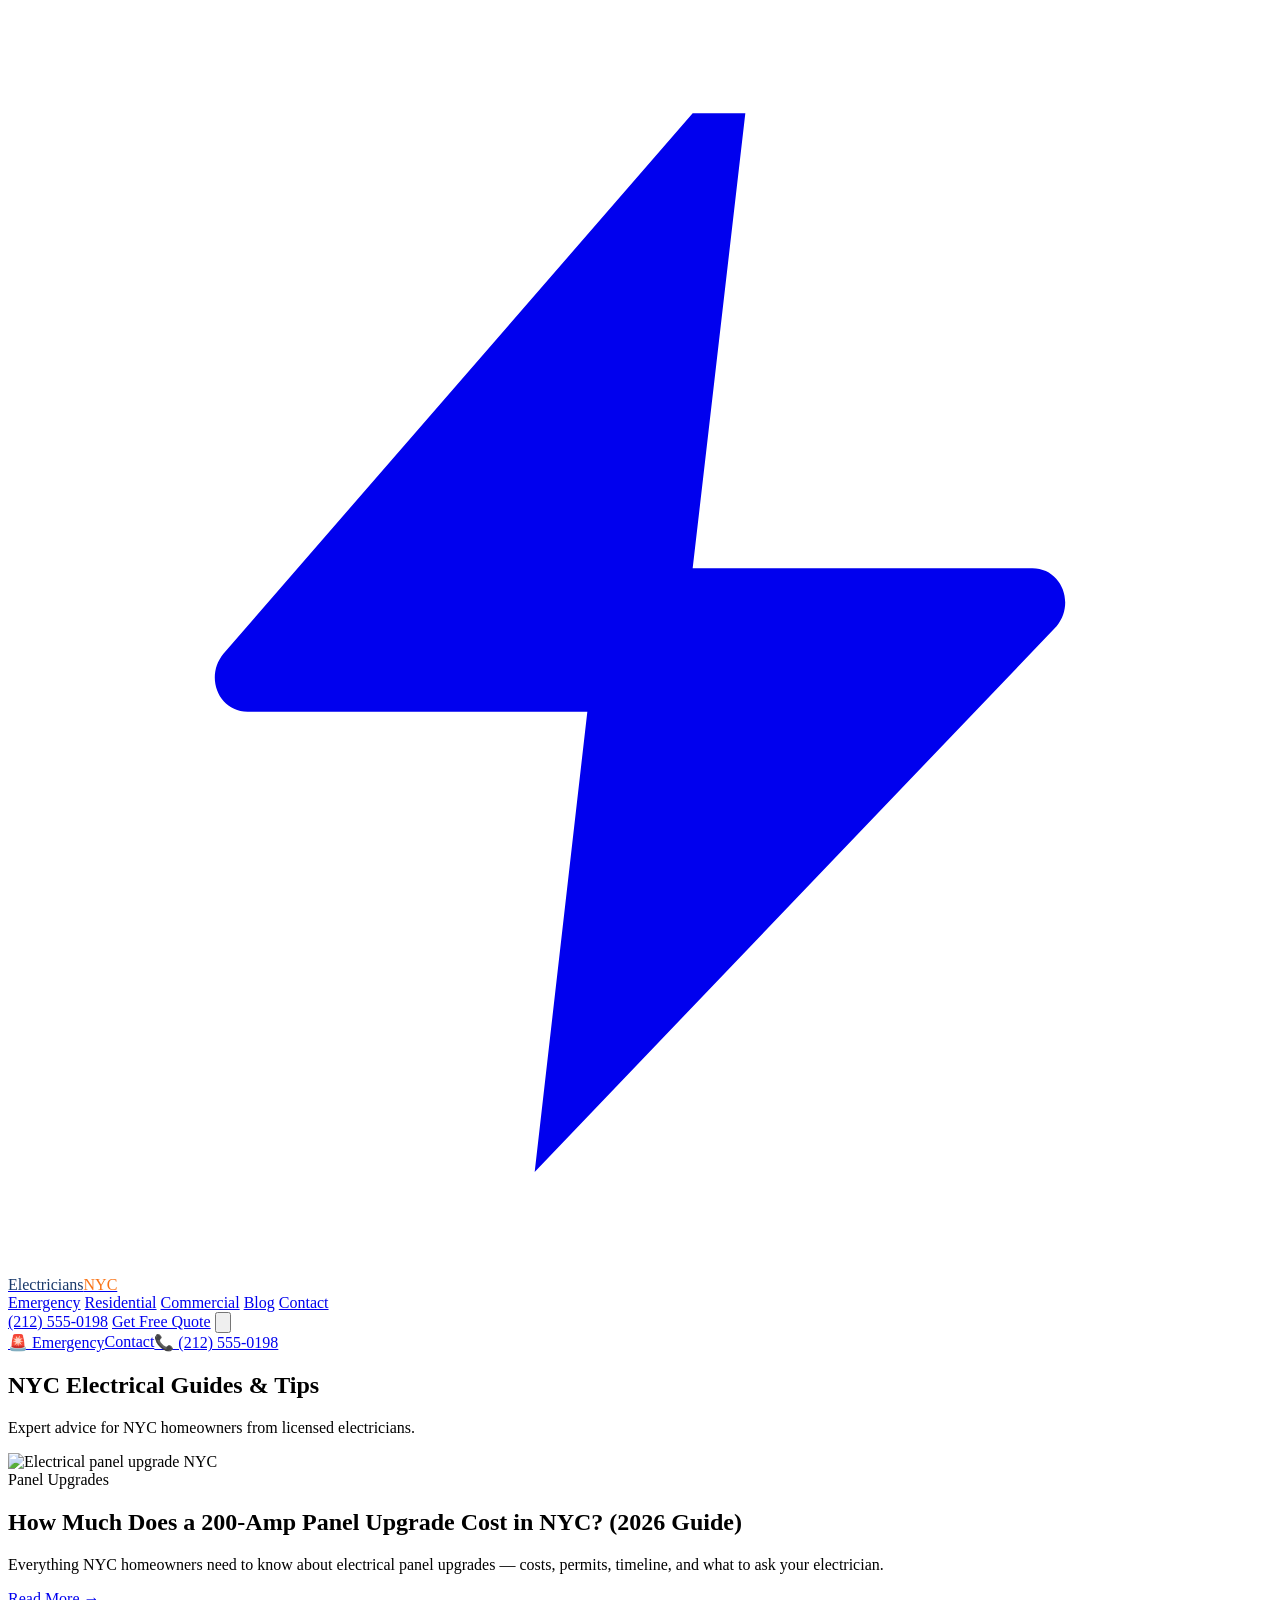
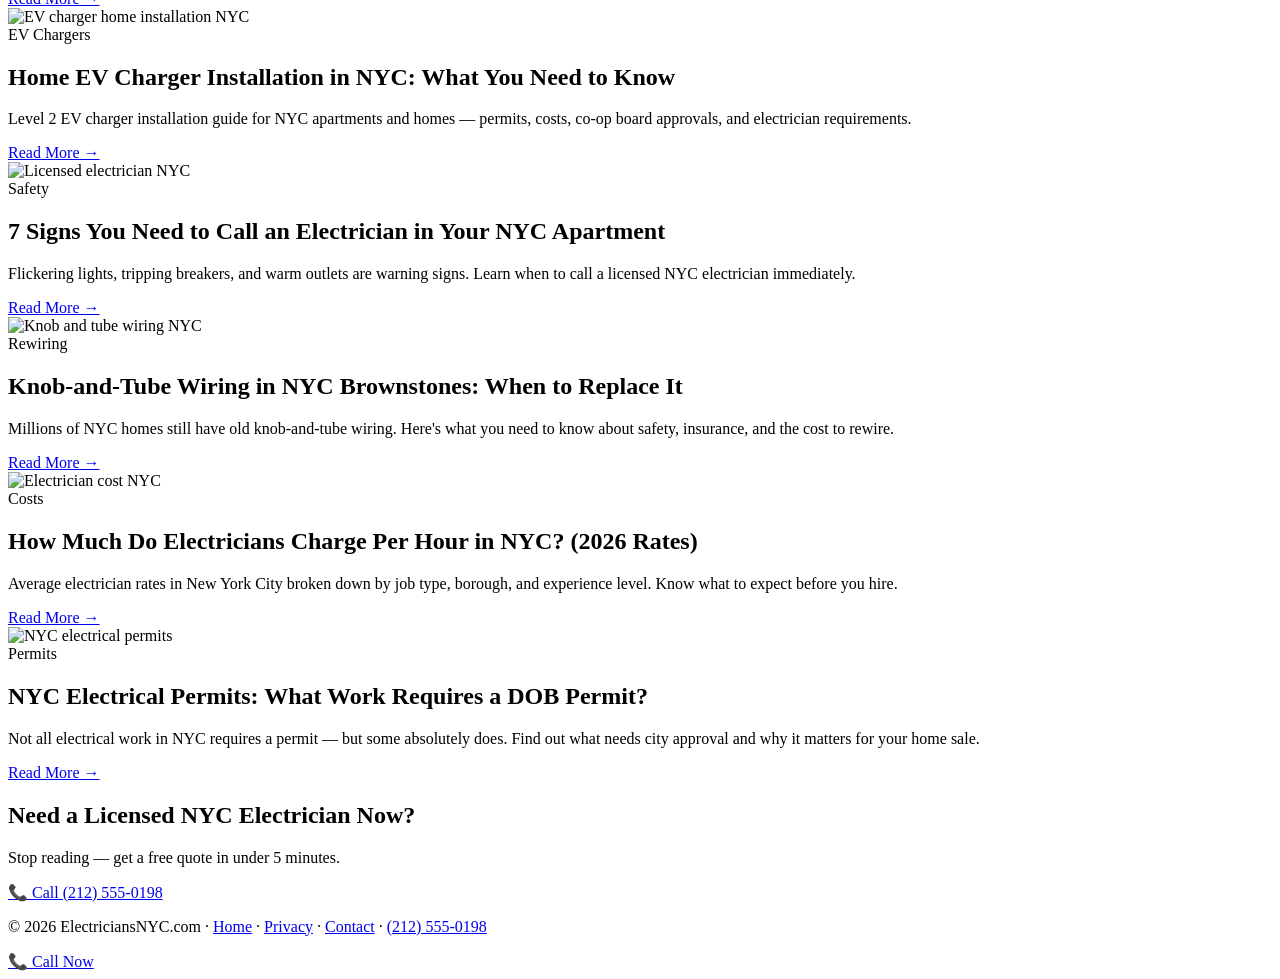
==== blog.html @ 7c314371 "Add files via upload" ====
<!DOCTYPE html>
<html lang="en">
<head>
  <meta charset="UTF-8" /><meta name="viewport" content="width=device-width, initial-scale=1.0" />
  <title>NYC Electrical Tips & Guides | ElectriciansNYC Blog</title>
  <meta name="description" content="Expert electrical tips, guides, and cost breakdowns for NYC homeowners. Learn about panel upgrades, EV chargers, wiring, and more from licensed NYC electricians." />
  <link rel="canonical" href="https://electriciansnewyork.com/blog.html" />
  <script src="https://cdn.tailwindcss.com"></script>
  <link rel="stylesheet" href="assets/css/custom.css" />
</head>
<body class="font-sans text-gray-800 bg-white">
  <header id="navbar" class="fixed top-0 left-0 right-0 z-50 bg-white shadow-md">
    <div class="max-w-7xl mx-auto px-4 sm:px-6 flex items-center justify-between h-16">
      <a href="index.html" class="flex items-center gap-2"><svg class="w-7 h-7 text-yellow-400" fill="currentColor" viewBox="0 0 24 24"><path d="M13 2L4.09 12.26c-.36.44-.09 1.1.46 1.1H11l-1 8.74L19.91 11.74c.36-.44.09-1.1-.46-1.1H13l1-8.64z"/></svg><span class="text-lg font-extrabold"><span style="color:#1a3a6b">Electricians</span><span style="color:#f97316">NYC</span></span></a>
      <div class="hidden md:flex items-center gap-5 text-sm font-medium text-gray-700">
        <a href="emergency-electrician-nyc.html" class="hover:text-orange-500">Emergency</a>
        <a href="residential-electrician-nyc.html" class="hover:text-orange-500">Residential</a>
        <a href="commercial-electrician-nyc.html" class="hover:text-orange-500">Commercial</a>
        <a href="blog.html" class="text-orange-500 font-bold">Blog</a>
        <a href="contact.html" class="hover:text-orange-500">Contact</a>
      </div>
      <div class="flex items-center gap-2">
        <a href="tel:+12125550198" class="hidden sm:block text-sm font-bold text-blue-900">(212) 555-0198</a>
        <a href="index.html#lead-form" class="bg-orange-500 text-white text-sm font-bold px-4 py-2 rounded-lg">Get Free Quote</a>
        <button id="menu-btn" class="md:hidden p-2"><svg class="w-5 h-5" fill="none" stroke="currentColor" viewBox="0 0 24 24"><path stroke-linecap="round" stroke-linejoin="round" stroke-width="2" d="M4 6h16M4 12h16M4 18h16"/></svg></button>
      </div>
    </div>
    <div id="mobile-menu" class="hidden md:hidden pb-4 border-t border-gray-100 px-4 pt-3 space-y-1 text-sm">
      <a href="emergency-electrician-nyc.html" class="block py-2">🚨 Emergency</a>
      <a href="contact.html" class="block py-2">Contact</a>
      <a href="tel:+12125550198" class="block mt-2 bg-blue-900 text-white py-3 rounded-lg font-bold text-center">📞 (212) 555-0198</a>
    </div>
  </header>
  <div class="h-16"></div>

  <section class="bg-blue-900 text-white py-12 text-center">
    <h1 class="text-3xl md:text-4xl font-extrabold mb-2">NYC Electrical Guides & Tips</h1>
    <p class="text-blue-200">Expert advice for NYC homeowners from licensed electricians.</p>
  </section>

  <section class="py-14 bg-white">
    <div class="max-w-5xl mx-auto px-4 sm:px-6">
      <div class="grid md:grid-cols-3 gap-6">

        <!-- Blog Post Cards (Template) -->
        <article class="bg-white rounded-2xl shadow-md overflow-hidden border border-gray-100 hover:shadow-lg transition">
          <img src="https://images.unsplash.com/photo-1558618666-fcd25c85cd64?w=500&q=80" alt="Electrical panel upgrade NYC" class="w-full h-44 object-cover" loading="lazy" />
          <div class="p-5">
            <span class="text-xs font-bold text-orange-500 uppercase tracking-wider">Panel Upgrades</span>
            <h2 class="font-extrabold text-blue-900 mt-1 mb-2 leading-tight">How Much Does a 200-Amp Panel Upgrade Cost in NYC? (2026 Guide)</h2>
            <p class="text-sm text-gray-600 mb-4">Everything NYC homeowners need to know about electrical panel upgrades — costs, permits, timeline, and what to ask your electrician.</p>
            <a href="index.html#lead-form" class="text-orange-500 font-bold text-sm hover:underline">Read More →</a>
          </div>
        </article>

        <article class="bg-white rounded-2xl shadow-md overflow-hidden border border-gray-100 hover:shadow-lg transition">
          <img src="https://images.unsplash.com/photo-1593941707882-a5bba14938c7?w=500&q=80" alt="EV charger home installation NYC" class="w-full h-44 object-cover" loading="lazy" />
          <div class="p-5">
            <span class="text-xs font-bold text-orange-500 uppercase tracking-wider">EV Chargers</span>
            <h2 class="font-extrabold text-blue-900 mt-1 mb-2 leading-tight">Home EV Charger Installation in NYC: What You Need to Know</h2>
            <p class="text-sm text-gray-600 mb-4">Level 2 EV charger installation guide for NYC apartments and homes — permits, costs, co-op board approvals, and electrician requirements.</p>
            <a href="index.html#lead-form" class="text-orange-500 font-bold text-sm hover:underline">Read More →</a>
          </div>
        </article>

        <article class="bg-white rounded-2xl shadow-md overflow-hidden border border-gray-100 hover:shadow-lg transition">
          <img src="https://images.unsplash.com/photo-1621905251918-48416bd8575a?w=500&q=80" alt="Licensed electrician NYC" class="w-full h-44 object-cover" loading="lazy" />
          <div class="p-5">
            <span class="text-xs font-bold text-orange-500 uppercase tracking-wider">Safety</span>
            <h2 class="font-extrabold text-blue-900 mt-1 mb-2 leading-tight">7 Signs You Need to Call an Electrician in Your NYC Apartment</h2>
            <p class="text-sm text-gray-600 mb-4">Flickering lights, tripping breakers, and warm outlets are warning signs. Learn when to call a licensed NYC electrician immediately.</p>
            <a href="index.html#lead-form" class="text-orange-500 font-bold text-sm hover:underline">Read More →</a>
          </div>
        </article>

        <article class="bg-white rounded-2xl shadow-md overflow-hidden border border-gray-100 hover:shadow-lg transition">
          <img src="https://images.unsplash.com/photo-1504328345606-18bbc8c9d7d1?w=500&q=80" alt="Knob and tube wiring NYC" class="w-full h-44 object-cover" loading="lazy" />
          <div class="p-5">
            <span class="text-xs font-bold text-orange-500 uppercase tracking-wider">Rewiring</span>
            <h2 class="font-extrabold text-blue-900 mt-1 mb-2 leading-tight">Knob-and-Tube Wiring in NYC Brownstones: When to Replace It</h2>
            <p class="text-sm text-gray-600 mb-4">Millions of NYC homes still have old knob-and-tube wiring. Here's what you need to know about safety, insurance, and the cost to rewire.</p>
            <a href="index.html#lead-form" class="text-orange-500 font-bold text-sm hover:underline">Read More →</a>
          </div>
        </article>

        <article class="bg-white rounded-2xl shadow-md overflow-hidden border border-gray-100 hover:shadow-lg transition">
          <img src="https://images.unsplash.com/photo-1565372195458-9de0b320ef04?w=500&q=80" alt="Electrician cost NYC" class="w-full h-44 object-cover" loading="lazy" />
          <div class="p-5">
            <span class="text-xs font-bold text-orange-500 uppercase tracking-wider">Costs</span>
            <h2 class="font-extrabold text-blue-900 mt-1 mb-2 leading-tight">How Much Do Electricians Charge Per Hour in NYC? (2026 Rates)</h2>
            <p class="text-sm text-gray-600 mb-4">Average electrician rates in New York City broken down by job type, borough, and experience level. Know what to expect before you hire.</p>
            <a href="index.html#lead-form" class="text-orange-500 font-bold text-sm hover:underline">Read More →</a>
          </div>
        </article>

        <article class="bg-white rounded-2xl shadow-md overflow-hidden border border-gray-100 hover:shadow-lg transition">
          <img src="https://images.unsplash.com/photo-1497366216548-37526070297c?w=500&q=80" alt="NYC electrical permits" class="w-full h-44 object-cover" loading="lazy" />
          <div class="p-5">
            <span class="text-xs font-bold text-orange-500 uppercase tracking-wider">Permits</span>
            <h2 class="font-extrabold text-blue-900 mt-1 mb-2 leading-tight">NYC Electrical Permits: What Work Requires a DOB Permit?</h2>
            <p class="text-sm text-gray-600 mb-4">Not all electrical work in NYC requires a permit — but some absolutely does. Find out what needs city approval and why it matters for your home sale.</p>
            <a href="index.html#lead-form" class="text-orange-500 font-bold text-sm hover:underline">Read More →</a>
          </div>
        </article>

      </div>
    </div>
  </section>

  <!-- CTA -->
  <section class="py-10 bg-orange-500 text-white text-center">
    <div class="max-w-3xl mx-auto px-4">
      <h2 class="text-2xl font-extrabold mb-3">Need a Licensed NYC Electrician Now?</h2>
      <p class="text-orange-100 mb-5">Stop reading — get a free quote in under 5 minutes.</p>
      <a href="tel:+12125550198" class="inline-block bg-white text-orange-600 font-extrabold px-8 py-3 rounded-xl hover:bg-orange-50 transition">📞 Call (212) 555-0198</a>
    </div>
  </section>

  <footer class="bg-gray-900 text-gray-400 py-8">
    <div class="max-w-7xl mx-auto px-4 text-center text-xs">
      <p>© 2026 ElectriciansNYC.com · <a href="index.html" class="hover:text-white">Home</a> · <a href="privacy.html" class="hover:text-white">Privacy</a> · <a href="contact.html" class="hover:text-white">Contact</a> · <a href="tel:+12125550198" class="text-orange-400">(212) 555-0198</a></p>
    </div>
  </footer>
  <a id="float-call" href="tel:+12125550198" class="fixed bottom-5 right-5 z-50 bg-orange-500 text-white font-bold px-5 py-3.5 rounded-full shadow-2xl flex items-center gap-2 text-sm opacity-0 pointer-events-none md:hidden pulse-btn">📞 Call Now</a>
  <script src="assets/js/main.js"></script>
</body>
</html>
---- assets/css/custom.css ----
/* electriciansnewyork.com — custom.css */

:root {
  --blue-primary: #1a3a6b;
  --blue-dark:    #0f2347;
  --orange:       #f97316;
  --orange-dark:  #ea580c;
  --yellow:       #fbbf24;
  --light-bg:     #f0f5ff;
}

/* Fade-in animation */
.fade-in {
  opacity: 0;
  transform: translateY(24px);
  transition: opacity 0.6s ease, transform 0.6s ease;
}
.fade-in.visible {
  opacity: 1;
  transform: translateY(0);
}

/* Pulse badge */
@keyframes pulse-ring {
  0% { box-shadow: 0 0 0 0 rgba(249,115,22,0.5); }
  70% { box-shadow: 0 0 0 12px rgba(249,115,22,0); }
  100% { box-shadow: 0 0 0 0 rgba(249,115,22,0); }
}
.pulse-btn { animation: pulse-ring 2s infinite; }

/* Floating call button */
#float-call {
  transition: opacity 0.3s ease;
}

/* Service card hover */
.service-card {
  transition: transform 0.2s ease, box-shadow 0.2s ease;
}
.service-card:hover {
  transform: translateY(-4px);
  box-shadow: 0 12px 32px rgba(26,58,107,0.12);
}

/* Hero gradient */
.hero-gradient {
  background: linear-gradient(135deg, #0f2347 0%, #1a3a6b 50%, #1e4d8c 100%);
}

/* Trust badge */
.trust-badge {
  background: rgba(255,255,255,0.12);
  backdrop-filter: blur(4px);
  border: 1px solid rgba(255,255,255,0.2);
}

/* Testimonial card */
.testimonial-card {
  border-left: 4px solid var(--orange);
}

/* Section divider wave */
.wave-divider {
  position: relative;
  overflow: hidden;
}

/* Star rating */
.stars { color: #fbbf24; letter-spacing: 2px; }

/* FAQ transition */
.faq-answer {
  transition: all 0.3s ease;
}

/* Mobile menu */
@media (min-width: 768px) {
  #mobile-menu { display: flex !important; }
}

/* CTA gradient */
.cta-gradient {
  background: linear-gradient(135deg, #f97316 0%, #ea580c 100%);
}

/* Schema hidden */
[itemscope] { display: inherit; }
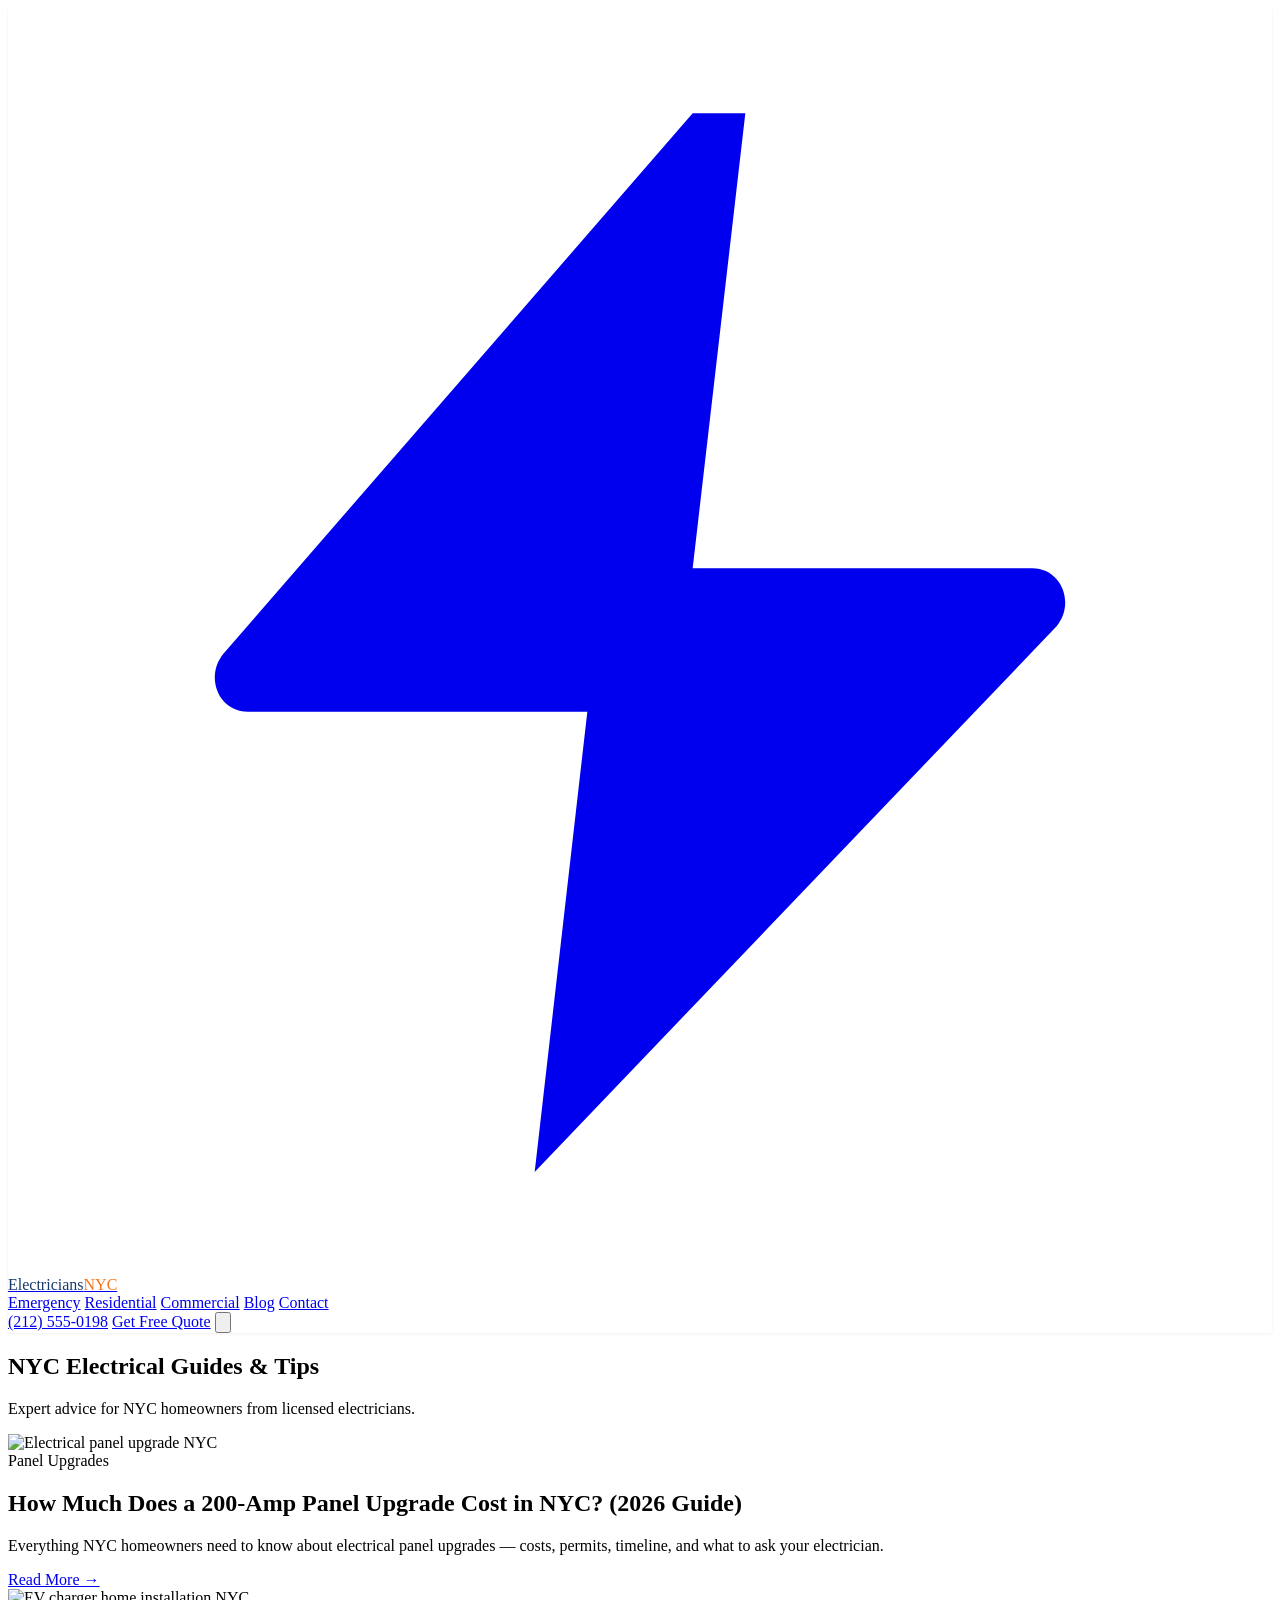
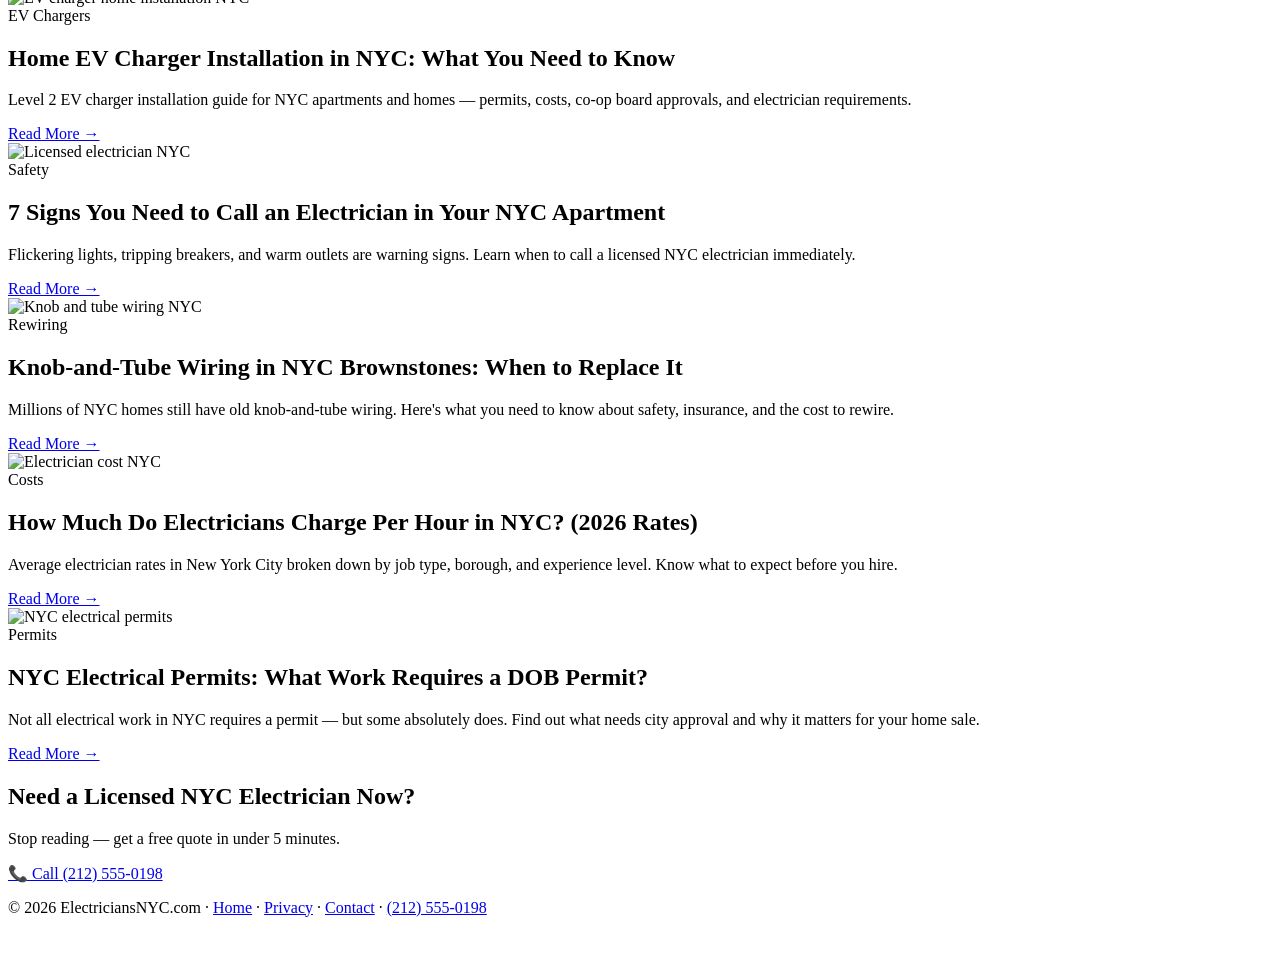
==== commit afce98e1: "Add files via upload" ====
--- a/blog.html
+++ b/blog.html
@@ -1,6 +1,13 @@
 <!DOCTYPE html>
 <html lang="en">
 <head>
+  <!-- Google Tag Manager -->
+  <script>(function(w,d,s,l,i){w[l]=w[l]||[];w[l].push({'gtm.start':
+  new Date().getTime(),event:'gtm.js'});var f=d.getElementsByTagName(s)[0],
+  j=d.createElement(s),dl=l!='dataLayer'?'&l='+l:'';j.async=true;j.src=
+  'https://www.googletagmanager.com/gtm.js?id='+i+dl;f.parentNode.insertBefore(j,f);
+  })(window,document,'script','dataLayer','GTM-TJVJJG2H');</script>
+  <!-- End Google Tag Manager -->
   <meta charset="UTF-8" /><meta name="viewport" content="width=device-width, initial-scale=1.0" />
   <title>NYC Electrical Tips & Guides | ElectriciansNYC Blog</title>
   <meta name="description" content="Expert electrical tips, guides, and cost breakdowns for NYC homeowners. Learn about panel upgrades, EV chargers, wiring, and more from licensed NYC electricians." />
@@ -9,7 +16,11 @@
   <link rel="stylesheet" href="assets/css/custom.css" />
 </head>
 <body class="font-sans text-gray-800 bg-white">
-  <header id="navbar" class="fixed top-0 left-0 right-0 z-50 bg-white shadow-md">
+  <!-- Google Tag Manager (noscript) -->
+  <noscript><iframe src="https://www.googletagmanager.com/ns.html?id=GTM-TJVJJG2H"
+  height="0" width="0" style="display:none;visibility:hidden"></iframe></noscript>
+  <!-- End Google Tag Manager (noscript) -->
+<header id="navbar" class="fixed top-0 left-0 right-0 z-50 bg-white shadow-md">
     <div class="max-w-7xl mx-auto px-4 sm:px-6 flex items-center justify-between h-16">
       <a href="index.html" class="flex items-center gap-2"><svg class="w-7 h-7 text-yellow-400" fill="currentColor" viewBox="0 0 24 24"><path d="M13 2L4.09 12.26c-.36.44-.09 1.1.46 1.1H11l-1 8.74L19.91 11.74c.36-.44.09-1.1-.46-1.1H13l1-8.64z"/></svg><span class="text-lg font-extrabold"><span style="color:#1a3a6b">Electricians</span><span style="color:#f97316">NYC</span></span></a>
       <div class="hidden md:flex items-center gap-5 text-sm font-medium text-gray-700">
@@ -25,7 +36,7 @@
         <button id="menu-btn" class="md:hidden p-2"><svg class="w-5 h-5" fill="none" stroke="currentColor" viewBox="0 0 24 24"><path stroke-linecap="round" stroke-linejoin="round" stroke-width="2" d="M4 6h16M4 12h16M4 18h16"/></svg></button>
       </div>
     </div>
-    <div id="mobile-menu" class="hidden md:hidden pb-4 border-t border-gray-100 px-4 pt-3 space-y-1 text-sm">
+    <div id="mobile-menu" style="display:none" class="pb-4 border-t border-gray-100 px-4 pt-3 space-y-1 text-sm">
       <a href="emergency-electrician-nyc.html" class="block py-2">🚨 Emergency</a>
       <a href="contact.html" class="block py-2">Contact</a>
       <a href="tel:+12125550198" class="block mt-2 bg-blue-900 text-white py-3 rounded-lg font-bold text-center">📞 (212) 555-0198</a>
@@ -121,7 +132,7 @@
       <p>© 2026 ElectriciansNYC.com · <a href="index.html" class="hover:text-white">Home</a> · <a href="privacy.html" class="hover:text-white">Privacy</a> · <a href="contact.html" class="hover:text-white">Contact</a> · <a href="tel:+12125550198" class="text-orange-400">(212) 555-0198</a></p>
     </div>
   </footer>
-  <a id="float-call" href="tel:+12125550198" class="fixed bottom-5 right-5 z-50 bg-orange-500 text-white font-bold px-5 py-3.5 rounded-full shadow-2xl flex items-center gap-2 text-sm opacity-0 pointer-events-none md:hidden pulse-btn">📞 Call Now</a>
+  <a id="float-call" href="tel:+12125550198" class="fixed bottom-5 right-5 z-50 bg-orange-500 text-white font-bold px-5 py-3.5 rounded-full shadow-2xl flex items-center gap-2 text-sm md:hidden pulse-btn">📞 Call Now</a>
   <script src="assets/js/main.js"></script>
 </body>
 </html>
--- a/assets/css/custom.css
+++ b/assets/css/custom.css
@@ -1,13 +1,47 @@
-/* electriciansnewyork.com — custom.css */
+/* =============================================
+   electriciansnewyork.com — custom.css v3
+   ============================================= */
 
 :root {
   --blue-primary: #1a3a6b;
-  --blue-dark:    #0f2347;
-  --orange:       #f97316;
-  --orange-dark:  #ea580c;
-  --yellow:       #fbbf24;
-  --light-bg:     #f0f5ff;
+  --orange: #f97316;
+  --yellow: #fbbf24;
 }
+
+/* Hero gradient */
+.hero-gradient {
+  background: linear-gradient(135deg, #0f2347 0%, #1a3a6b 50%, #1e4d8c 100%);
+}
+
+/* Trust badge glassmorphism */
+.trust-badge {
+  background: rgba(255,255,255,0.12);
+  backdrop-filter: blur(4px);
+  border: 1px solid rgba(255,255,255,0.2);
+}
+
+/* Pulse button */
+@keyframes pulse-ring {
+  0%   { box-shadow: 0 0 0 0    rgba(249,115,22,0.55); }
+  70%  { box-shadow: 0 0 0 12px rgba(249,115,22,0); }
+  100% { box-shadow: 0 0 0 0    rgba(249,115,22,0); }
+}
+.pulse-btn { animation: pulse-ring 2s infinite; }
+
+/* Service card hover lift */
+.service-card {
+  transition: transform 0.2s ease, box-shadow 0.2s ease;
+}
+.service-card:hover {
+  transform: translateY(-4px);
+  box-shadow: 0 12px 32px rgba(26,58,107,0.13);
+}
+
+/* Testimonial left border */
+.testimonial-card { border-left: 4px solid var(--orange); }
+
+/* Stars */
+.stars { color: #fbbf24; letter-spacing: 2px; }
 
 /* Fade-in animation */
 .fade-in {
@@ -20,68 +54,23 @@
   transform: translateY(0);
 }
 
-/* Pulse badge */
-@keyframes pulse-ring {
-  0% { box-shadow: 0 0 0 0 rgba(249,115,22,0.5); }
-  70% { box-shadow: 0 0 0 12px rgba(249,115,22,0); }
-  100% { box-shadow: 0 0 0 0 rgba(249,115,22,0); }
-}
-.pulse-btn { animation: pulse-ring 2s infinite; }
-
-/* Floating call button */
+/* Floating call button base */
 #float-call {
-  transition: opacity 0.3s ease;
+  opacity: 0;
+  transform: scale(0.85);
+  transition: opacity 0.3s ease, transform 0.3s ease;
+  pointer-events: none;
 }
 
-/* Service card hover */
-.service-card {
-  transition: transform 0.2s ease, box-shadow 0.2s ease;
-}
-.service-card:hover {
-  transform: translateY(-4px);
-  box-shadow: 0 12px 32px rgba(26,58,107,0.12);
+/* iOS input fix */
+input, select, textarea {
+  -webkit-appearance: none;
+  appearance: none;
+  border-radius: 8px;
 }
 
-/* Hero gradient */
-.hero-gradient {
-  background: linear-gradient(135deg, #0f2347 0%, #1a3a6b 50%, #1e4d8c 100%);
-}
+/* Responsive images */
+img { max-width: 100%; height: auto; }
 
-/* Trust badge */
-.trust-badge {
-  background: rgba(255,255,255,0.12);
-  backdrop-filter: blur(4px);
-  border: 1px solid rgba(255,255,255,0.2);
-}
-
-/* Testimonial card */
-.testimonial-card {
-  border-left: 4px solid var(--orange);
-}
-
-/* Section divider wave */
-.wave-divider {
-  position: relative;
-  overflow: hidden;
-}
-
-/* Star rating */
-.stars { color: #fbbf24; letter-spacing: 2px; }
-
-/* FAQ transition */
-.faq-answer {
-  transition: all 0.3s ease;
-}
-
-/* Mobile menu */
-@media (min-width: 768px) {
-  #mobile-menu { display: flex !important; }
-}
-
-/* CTA gradient */
-.cta-gradient {
-  background: linear-gradient(135deg, #f97316 0%, #ea580c 100%);
-}
-
-/* Schema hidden */
-[itemscope] { display: inherit; }
+/* Desktop dropdown hover */
+.group:hover .group-hover\:block { display: block; }
